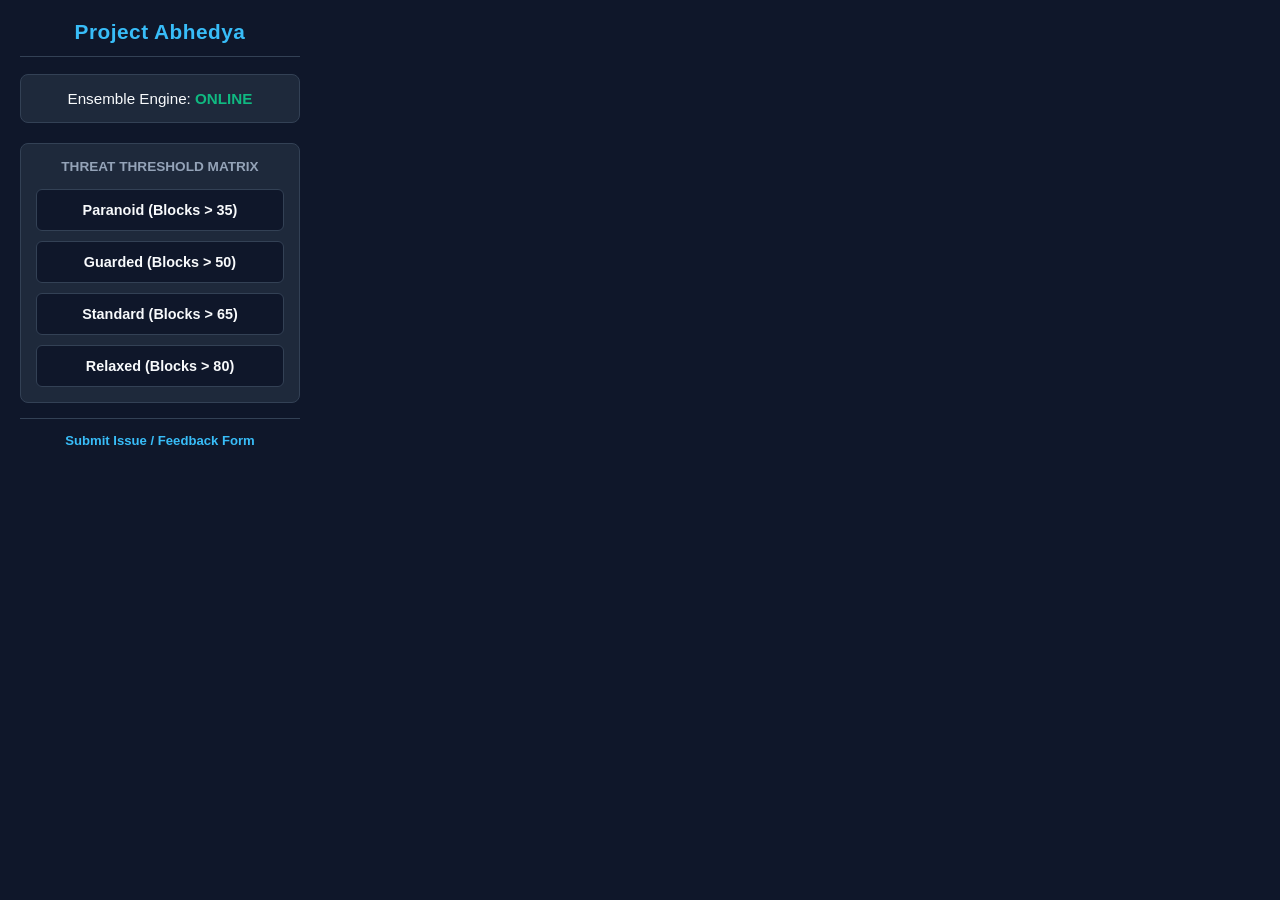
==== abhedya extension/index.html @ 49640813 "Beta testers ready Repo" ====
<!DOCTYPE html>
<html lang="en">
<head>
  <meta charset="UTF-8">
  <title>Abhedya Configurations</title>
  <link rel="stylesheet" href="popup.css">
</head>
<body>
  <h2>Project Abhedya</h2>
  
  <div class="status-panel">
    Ensemble Engine: <span class="status-indicator">ONLINE</span>
  </div>

  <div class="settings-container">
    <label class="settings-label">Threat Threshold Matrix</label>
    
    <button class="mode-btn" data-threshold="35" data-class="active-paranoid">Paranoid (Blocks > 35)</button>
    <button class="mode-btn" data-threshold="50" data-class="active-guarded">Guarded (Blocks > 50)</button>
    <button class="mode-btn" data-threshold="65" data-class="active-standard">Standard (Blocks > 65)</button>
    <button class="mode-btn" data-threshold="80" data-class="active-relaxed">Relaxed (Blocks > 80)</button>
  </div>

  <div class="popup-footer">
    <a class="footer-link" href="https://forms.gle/YOUR_FORM_ID_HERE" target="_blank" rel="noopener noreferrer">
      Submit Issue / Feedback Form
    </a>
  </div>

  <script src="popup.js"></script>
</body>
</html>
---- abhedya extension/popup.css ----
/**
 * Stylesheet for the Abhedya Edge Shield popup menu.
 */

:root {
  --bg-primary: #0f172a;
  --bg-secondary: #1e293b;
  --border-color: #334155;
  --text-primary: #f8fafc;
  --text-secondary: #94a3b8;
  --accent-blue: #38bdf8;
  --color-safe: #10b981;
  --color-warning: #f59e0b;
  --color-danger: #ef4444;
}

body { 
  width: 320px; 
  font-family: 'Segoe UI', Tahoma, Geneva, Verdana, sans-serif; 
  background-color: var(--bg-primary); 
  color: var(--text-primary); 
  margin: 0; 
  padding: 20px; 
  box-sizing: border-box;
}

h2 { 
  color: var(--accent-blue); 
  margin-top: 0; 
  border-bottom: 1px solid var(--border-color); 
  padding-bottom: 12px; 
  font-size: 1.3rem; 
  text-align: center; 
  letter-spacing: 0.5px;
}

.status-panel { 
  background: var(--bg-secondary); 
  padding: 15px; 
  border-radius: 8px; 
  margin-bottom: 20px; 
  text-align: center; 
  border: 1px solid var(--border-color); 
  font-size: 0.95rem;
}

.status-indicator { 
  color: var(--color-safe); 
  font-weight: bold; 
}

.settings-container { 
  background: var(--bg-secondary); 
  padding: 15px; 
  border-radius: 8px; 
  border: 1px solid var(--border-color); 
}

.settings-label { 
  font-weight: 600; 
  margin-bottom: 15px; 
  display: block; 
  color: var(--text-secondary); 
  font-size: 0.85rem; 
  text-align: center; 
  text-transform: uppercase;
}

.mode-btn {
  display: block; 
  width: 100%; 
  background-color: var(--bg-primary); 
  color: var(--text-primary);
  border: 1px solid var(--border-color); 
  padding: 12px; 
  margin-bottom: 10px;
  border-radius: 6px; 
  font-size: 0.9rem; 
  font-weight: 600;
  cursor: pointer; 
  transition: all 0.2s ease;
}

.mode-btn:hover { 
  background-color: var(--border-color); 
}

.mode-btn:last-child { 
  margin-bottom: 0; 
}

.active-paranoid { 
  border-color: var(--color-danger); 
  background-color: rgba(239, 68, 68, 0.15); 
  color: var(--color-danger);
}

.active-guarded { 
  border-color: var(--color-warning); 
  background-color: rgba(245, 158, 11, 0.15); 
  color: var(--color-warning);
}

.active-standard { 
  border-color: var(--color-safe); 
  background-color: rgba(16, 185, 129, 0.15); 
  color: var(--color-safe);
}

.active-relaxed { 
  border-color: var(--accent-blue); 
  background-color: rgba(56, 189, 248, 0.15); 
  color: var(--accent-blue);
}

.popup-footer {
  margin-top: 15px;
  text-align: center;
  border-top: 1px solid var(--border-color);
  padding-top: 12px;
}

.footer-link {
  color: var(--accent-blue);
  text-decoration: none;
  font-size: 0.82rem;
  font-weight: 600;
  transition: opacity 0.2s ease;
}

.footer-link:hover {
  opacity: 0.8;
}
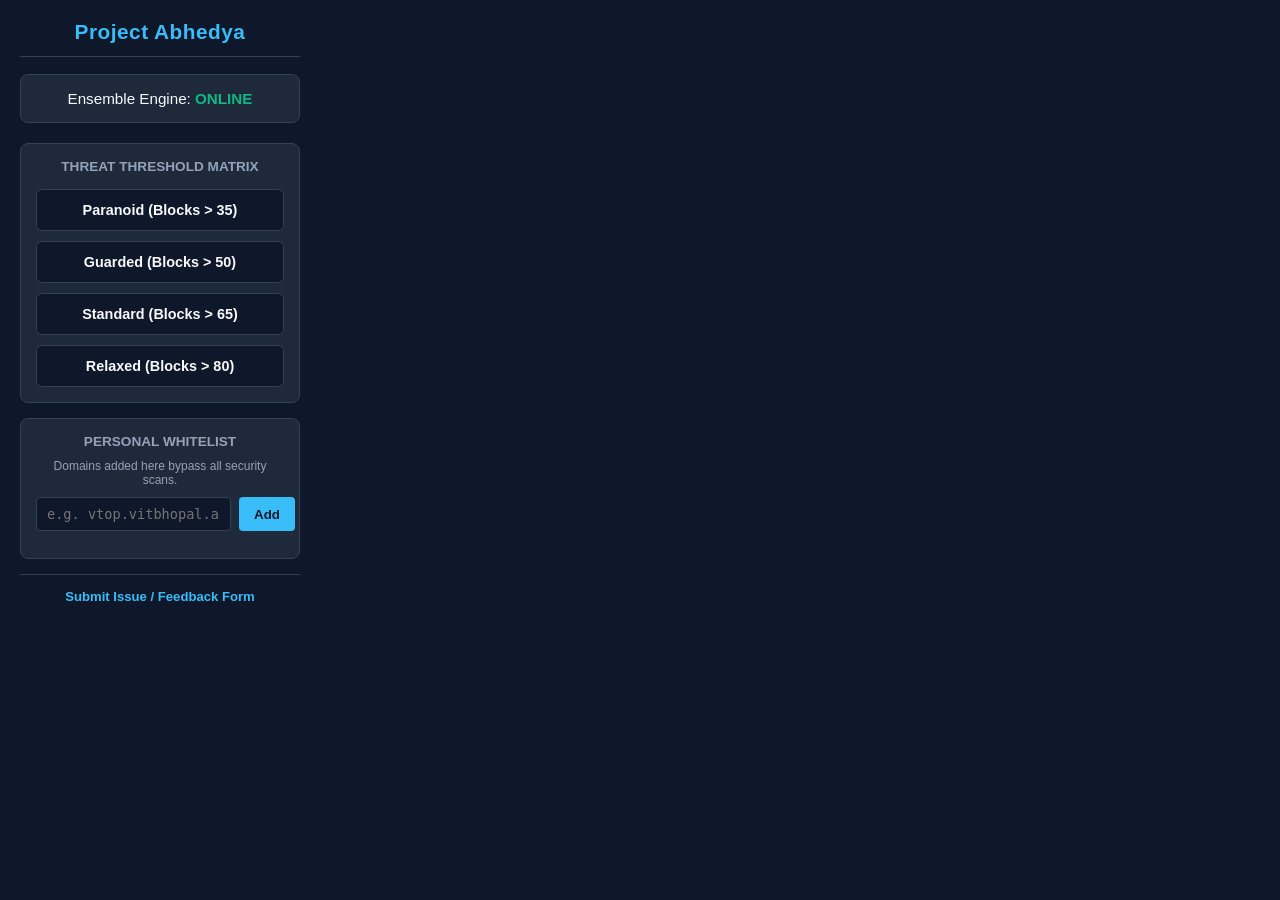
==== commit 3177acca: "whitelist updates for the beta testers" ====
--- a/abhedya extension/index.html
+++ b/abhedya extension/index.html
@@ -21,6 +21,21 @@
     <button class="mode-btn" data-threshold="80" data-class="active-relaxed">Relaxed (Blocks > 80)</button>
   </div>
 
+  <!-- NEW: Whitelist Management Section -->
+  <div class="whitelist-container">
+    <label class="settings-label">Personal Whitelist</label>
+    <p class="whitelist-desc">Domains added here bypass all security scans.</p>
+    
+    <div class="whitelist-input-group">
+      <input type="text" id="whitelist-input" placeholder="e.g. vtop.vitbhopal.ac.in">
+      <button id="add-whitelist-btn">Add</button>
+    </div>
+    
+    <ul id="whitelist-list" class="whitelist-list">
+      <!-- Whitelisted domains will be injected here via JS -->
+    </ul>
+  </div>
+
   <div class="popup-footer">
     <a class="footer-link" href="https://forms.gle/YOUR_FORM_ID_HERE" target="_blank" rel="noopener noreferrer">
       Submit Issue / Feedback Form
--- a/abhedya extension/popup.css
+++ b/abhedya extension/popup.css
@@ -113,6 +113,101 @@
   color: var(--accent-blue);
 }
 
+/* --- Whitelist UI Styles --- */
+
+.whitelist-container {
+  background: var(--bg-secondary);
+  padding: 15px;
+  border-radius: 8px;
+  border: 1px solid var(--border-color);
+  margin-top: 15px;
+}
+
+.whitelist-desc {
+  font-size: 0.75rem;
+  color: var(--text-secondary);
+  text-align: center;
+  margin: -5px 0 10px 0;
+}
+
+.whitelist-input-group {
+  display: flex;
+  gap: 8px;
+  margin-bottom: 12px;
+}
+
+#whitelist-input {
+  flex: 1;
+  padding: 8px 10px;
+  background-color: var(--bg-primary);
+  border: 1px solid var(--border-color);
+  color: var(--text-primary);
+  border-radius: 4px;
+  font-size: 0.85rem;
+  font-family: monospace;
+}
+
+#whitelist-input:focus {
+  outline: none;
+  border-color: var(--accent-blue);
+}
+
+#add-whitelist-btn {
+  background-color: var(--accent-blue);
+  color: var(--bg-primary);
+  border: none;
+  border-radius: 4px;
+  padding: 0 15px;
+  font-weight: bold;
+  cursor: pointer;
+  transition: opacity 0.2s;
+}
+
+#add-whitelist-btn:hover {
+  opacity: 0.8;
+}
+
+.whitelist-list {
+  list-style: none;
+  padding: 0;
+  margin: 0;
+  max-height: 120px;
+  overflow-y: auto;
+}
+
+.whitelist-item {
+  display: flex;
+  justify-content: space-between;
+  align-items: center;
+  padding: 8px 10px;
+  background-color: var(--bg-primary);
+  border: 1px solid var(--border-color);
+  border-radius: 4px;
+  margin-bottom: 6px;
+  font-size: 0.8rem;
+  font-family: monospace;
+}
+
+.whitelist-item:last-child {
+  margin-bottom: 0;
+}
+
+.remove-btn {
+  background: none;
+  border: none;
+  color: var(--color-danger);
+  cursor: pointer;
+  font-weight: bold;
+  font-size: 1rem;
+  padding: 0 5px;
+}
+
+.remove-btn:hover {
+  color: #fca5a5;
+}
+
+/* --- Footer --- */
+
 .popup-footer {
   margin-top: 15px;
   text-align: center;
